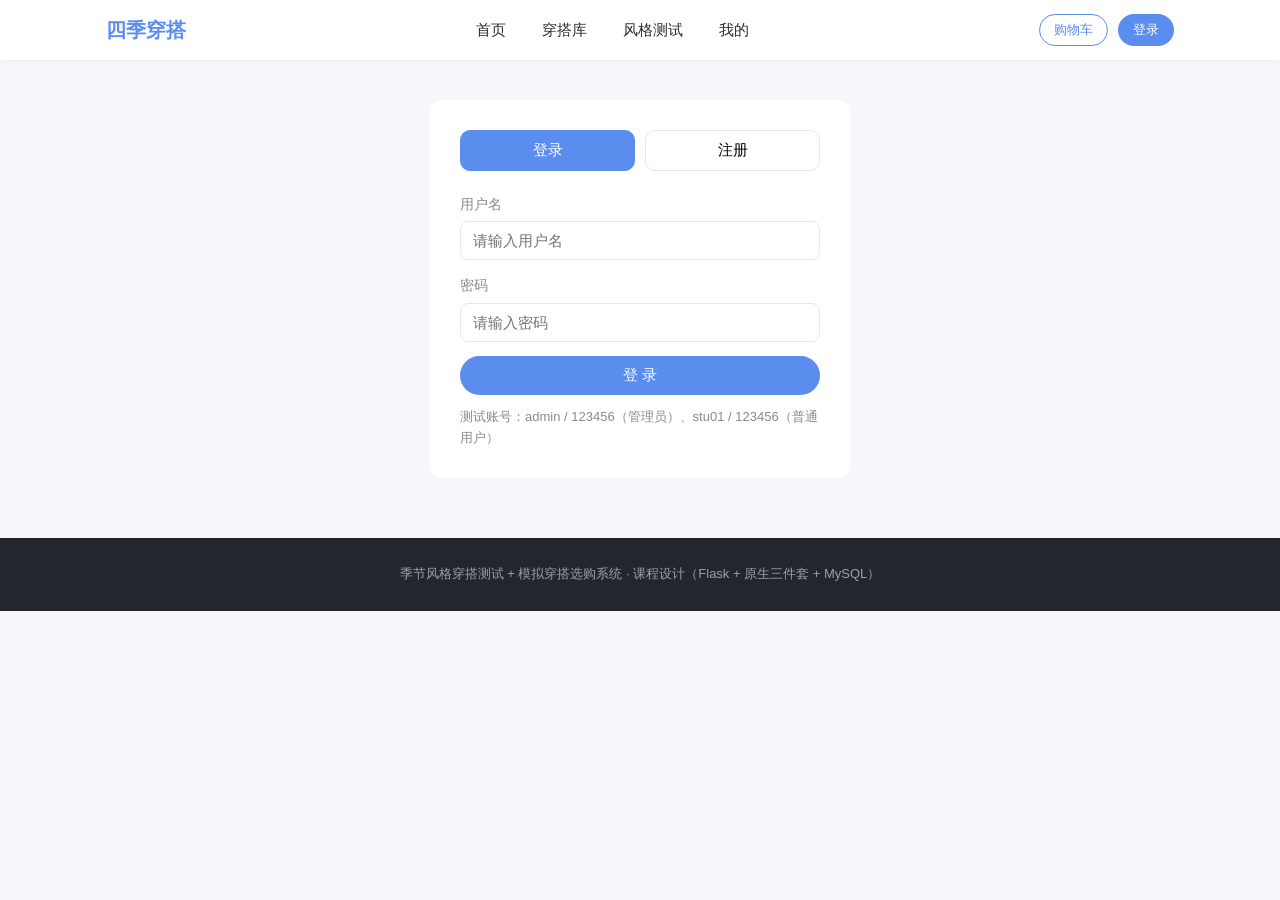
==== frontend/admin.html @ fca52b8e "Initial commit: 季节风格穿搭测试与模拟穿搭选购系统" ====
<!DOCTYPE html>
<html lang="zh-CN">
<head>
  <meta charset="UTF-8">
  <meta name="viewport" content="width=device-width, initial-scale=1.0">
  <title>后台管理 - 四季穿搭</title>
  <link rel="stylesheet" href="css/style.css">
</head>
<body>
  <header class="topbar">
    <div class="container">
      <div class="logo">四季穿搭</div>
      <nav class="nav-links">
        <a href="index.html" class="nav-link" data-page="index">首页</a>
        <a href="wardrobe.html" class="nav-link" data-page="wardrobe">穿搭库</a>
        <a href="quiz.html" class="nav-link" data-page="quiz">风格测试</a>
        <a href="profile.html" class="nav-link" data-page="profile">我的</a>
        <a href="admin.html" class="nav-link active admin-only" data-page="admin" style="display:none">后台管理</a>
      </nav>
      <div class="nav-right">
        <a href="cart.html" class="btn btn-outline btn-sm">购物车</a>
        <a href="login.html" class="btn btn-primary btn-sm" id="navLoginBtn">登录</a>
        <span class="user-name" id="navUser" style="display:none"></span>
      </div>
    </div>
  </header>

  <section class="section">
    <div class="container">
      <h2 class="section-title">后台管理（仅管理员）</h2>
      <div class="tabs">
        <button class="tab active" data-tab="questions">题目管理</button>
        <button class="tab" data-tab="products">商品管理</button>
        <button class="tab" data-tab="orders">订单管理</button>
      </div>

      <!-- 题目管理 -->
      <div id="tab-questions" class="tab-panel">
        <div class="toolbar">
          <button class="btn btn-primary" id="addQuestionBtn">新增题目</button>
        </div>
        <div class="table-wrap">
          <table class="table">
            <thead>
              <tr><th>题号</th><th>题目内容</th><th>选项数</th><th>操作</th></tr>
            </thead>
            <tbody id="questionBody"></tbody>
          </table>
        </div>
      </div>

      <!-- 商品管理 -->
      <div id="tab-products" class="tab-panel" style="display:none">
        <div class="toolbar">
          <button class="btn btn-primary" id="addProductBtn">新增商品</button>
        </div>
        <div class="table-wrap">
          <table class="table">
            <thead>
              <tr><th>ID</th><th>名称</th><th>分类</th><th>价格</th><th>库存</th><th>季型</th><th>场景</th><th>类型</th><th>操作</th></tr>
            </thead>
            <tbody id="productBody"></tbody>
          </table>
        </div>
      </div>

      <!-- 订单管理 -->
      <div id="tab-orders" class="tab-panel" style="display:none">
        <div class="table-wrap">
          <table class="table">
            <thead>
              <tr><th>订单号</th><th>用户</th><th>时间</th><th>金额</th><th>状态</th><th>修改状态</th></tr>
            </thead>
            <tbody id="orderBody"></tbody>
          </table>
        </div>
      </div>
    </div>
  </section>

  <!-- 弹窗：题目 / 商品表单（由 js/admin.js 填充） -->
  <div class="modal-mask" id="modalMask" style="display:none">
    <div class="modal" id="modalBox">
      <h3 id="modalTitle">表单</h3>
      <div id="modalForm"></div>
      <div class="modal-actions">
        <button class="btn btn-primary" id="modalOk">保存</button>
        <button class="btn btn-outline" id="modalCancel">取消</button>
      </div>
    </div>
  </div>

  <footer class="footer">
    <div class="container">
      <p>季节风格穿搭测试 + 模拟穿搭选购系统 · 课程设计（Flask + 原生三件套 + MySQL）</p>
    </div>
  </footer>

  <script src="js/api.js"></script>
  <script src="js/common.js"></script>
  <script src="js/admin.js"></script>
</body>
</html>
---- frontend/css/style.css ----
/* ==========================================================
   style.css —— 全局公共样式（原生 CSS，无框架）
   四季穿搭系统：导航/卡片/按钮/表格/弹窗/响应式
   ========================================================== */

* { margin: 0; padding: 0; box-sizing: border-box; }

:root {
  --primary: #5b8def;
  --primary-dark: #3f6fd8;
  --success: #52c41a;
  --danger: #ff4d4f;
  --bg: #f6f7fb;
  --card-bg: #ffffff;
  --text: #2b2b2b;
  --text-light: #8a8a8a;
  --border: #e6e8ef;
  --radius: 12px;
}

html { scroll-behavior: smooth; }

body {
  font-family: "Microsoft YaHei", "PingFang SC", "Helvetica Neue", Arial, sans-serif;
  background: var(--bg);
  color: var(--text);
  line-height: 1.6;
}

.container { max-width: 1100px; margin: 0 auto; padding: 0 16px; }

a { color: var(--primary); text-decoration: none; }

/* ---------------- 顶部导航 ---------------- */
.topbar {
  background: var(--card-bg);
  box-shadow: 0 1px 6px rgba(0, 0, 0, 0.06);
  position: sticky;
  top: 0;
  z-index: 100;
}
.topbar .container {
  display: flex;
  align-items: center;
  justify-content: space-between;
  height: 60px;
}
.logo { font-size: 20px; font-weight: 700; color: var(--primary); }
.nav-links { display: flex; gap: 8px; }
.nav-link {
  padding: 6px 14px;
  border-radius: 20px;
  color: var(--text);
  font-size: 15px;
}
.nav-link:hover { background: #eef2ff; }
.nav-link.active { background: var(--primary); color: #fff; }
.nav-right { display: flex; align-items: center; gap: 10px; }
.user-name { color: var(--text-light); font-size: 14px; }

/* ---------------- 按钮 ---------------- */
.btn {
  display: inline-block;
  padding: 9px 22px;
  border: 1px solid transparent;
  border-radius: 24px;
  font-size: 15px;
  cursor: pointer;
  text-align: center;
  transition: all .2s;
  background: #fff;
}
.btn:hover { opacity: .88; }
.btn:disabled { opacity: .45; cursor: not-allowed; }
.btn-primary { background: var(--primary); color: #fff; }
.btn-success { background: var(--success); color: #fff; }
.btn-danger { background: var(--danger); color: #fff; }
.btn-outline { border-color: var(--primary); color: var(--primary); background: #fff; }
.btn-sm { padding: 5px 14px; font-size: 13px; }
.btn-lg { padding: 12px 34px; font-size: 16px; }
.btn-block { display: block; width: 100%; }

/* ---------------- Hero 首页横幅 ---------------- */
.hero {
  background: linear-gradient(135deg, #eaf2ff 0%, #fff 60%, #fff5f0 100%);
  text-align: center;
  padding: 70px 0 60px;
}
.hero h1 { font-size: 38px; margin-bottom: 12px; color: var(--primary-dark); }
.hero p { color: var(--text-light); font-size: 17px; margin-bottom: 26px; }
.hero .btn { margin: 0 8px; }

/* ---------------- 区块 ---------------- */
.section { padding: 40px 0; }
.section-title { text-align: center; font-size: 24px; margin-bottom: 24px; }
.center { text-align: center; }
.tip { color: var(--text-light); font-size: 13px; margin-top: 12px; }

/* ---------------- 商品卡片网格 ---------------- */
.card-grid {
  display: grid;
  grid-template-columns: repeat(3, 1fr);
  gap: 20px;
}
.product-card {
  background: var(--card-bg);
  border-radius: var(--radius);
  overflow: hidden;
  box-shadow: 0 2px 10px rgba(0, 0, 0, 0.05);
  cursor: pointer;
  transition: transform .2s, box-shadow .2s;
  position: relative;
}
.product-card:hover { transform: translateY(-4px); box-shadow: 0 8px 22px rgba(0, 0, 0, 0.1); }
.product-img {
  width: 100%;
  height: 220px;
  object-fit: cover;
  display: block;
  background: #f0f0f0;
}
.product-info { padding: 14px 16px; }
.product-name { font-size: 16px; font-weight: 600; margin-bottom: 6px; }
.product-meta { color: var(--text-light); font-size: 13px; margin-bottom: 8px; }
.price { color: var(--danger); font-weight: 700; font-size: 17px; }

.fav-btn {
  position: absolute;
  top: 10px;
  right: 10px;
  width: 34px;
  height: 34px;
  border-radius: 50%;
  border: none;
  background: rgba(255, 255, 255, 0.92);
  font-size: 18px;
  cursor: pointer;
  color: #c0c0c0;
  line-height: 1;
}
.fav-btn.active { color: #ff4d4f; }

/* ---------------- 筛选栏 ---------------- */
.filter-bar {
  display: flex;
  flex-wrap: wrap;
  align-items: center;
  gap: 16px;
  background: var(--card-bg);
  padding: 14px 18px;
  border-radius: var(--radius);
  margin-bottom: 24px;
}
.filter-bar label { font-size: 14px; color: var(--text-light); }
.filter-bar select {
  margin-left: 6px;
  padding: 7px 10px;
  border: 1px solid var(--border);
  border-radius: 8px;
  font-size: 14px;
  background: #fff;
}
.fav-only { display: inline-flex; align-items: center; gap: 6px; }
.filter-count { margin-left: auto; color: var(--text-light); font-size: 14px; }

/* ---------------- 详情页 ---------------- */
.detail-box { display: flex; gap: 28px; background: var(--card-bg); padding: 24px; border-radius: var(--radius); }
.detail-img { width: 380px; max-width: 100%; border-radius: var(--radius); }
.detail-info { flex: 1; }
.detail-info h2 { font-size: 24px; margin-bottom: 10px; }
.detail-tags { margin: 10px 0; }
.tag-chip {
  display: inline-block;
  padding: 3px 12px;
  border-radius: 14px;
  background: #eef2ff;
  color: var(--primary-dark);
  font-size: 13px;
  margin-right: 8px;
}
.detail-price { font-size: 24px; margin: 12px 0 18px; }
.detail-actions { display: flex; gap: 12px; flex-wrap: wrap; }
.items-title { margin: 26px 0 12px; font-size: 18px; }
.item-row {
  display: flex;
  align-items: center;
  gap: 14px;
  background: var(--bg);
  padding: 10px 14px;
  border-radius: 10px;
  margin-bottom: 10px;
}
.item-row img { width: 64px; height: 64px; border-radius: 8px; object-fit: cover; }
.item-row .item-name { flex: 1; }
.item-row .item-price { font-weight: 600; }

/* ---------------- 问卷 ---------------- */
.quiz-container { max-width: 720px; background: var(--card-bg); padding: 30px; border-radius: var(--radius); }
.quiz-progress { color: var(--text-light); font-size: 14px; margin-bottom: 8px; }
.quiz-title { font-size: 20px; margin-bottom: 18px; min-height: 60px; }
.quiz-options { display: flex; flex-direction: column; gap: 12px; margin-bottom: 24px; }
.quiz-option {
  border: 2px solid var(--border);
  border-radius: 10px;
  padding: 13px 18px;
  cursor: pointer;
  transition: all .15s;
}
.quiz-option:hover { border-color: var(--primary); }
.quiz-option.selected { border-color: var(--primary); background: #eef2ff; }
.quiz-option .letter { font-weight: 700; color: var(--primary); margin-right: 8px; }
.quiz-actions { display: flex; justify-content: space-between; gap: 12px; }

/* ---------------- 结果页 ---------------- */
.result-container { max-width: 860px; margin: 0 auto; }
.result-card { text-align: center; background: var(--card-bg); padding: 30px; border-radius: var(--radius); margin-bottom: 28px; }
.result-tag {
  display: inline-block;
  font-size: 40px;
  font-weight: 700;
  color: #fff;
  padding: 14px 34px;
  border-radius: 20px;
  margin-bottom: 14px;
}
.result-name { font-size: 22px; margin-bottom: 8px; }
.result-desc { color: var(--text-light); max-width: 640px; margin: 0 auto 14px; }
.score-line { display: flex; justify-content: center; gap: 26px; flex-wrap: wrap; font-size: 14px; }
.score-line b { font-size: 18px; }

/* ---------------- 表格 ---------------- */
.table-wrap { background: var(--card-bg); border-radius: var(--radius); overflow: auto; }
.table { width: 100%; border-collapse: collapse; min-width: 640px; }
.table th, .table td { padding: 11px 14px; border-bottom: 1px solid var(--border); text-align: left; font-size: 14px; }
.table th { background: #fafbfe; color: var(--text-light); font-weight: 600; white-space: nowrap; }
.table tr:last-child td { border-bottom: none; }
.table .price { font-size: 14px; }
.status-badge { padding: 2px 12px; border-radius: 12px; font-size: 13px; background: #fff7e6; color: #d48806; }
.status-badge.paid { background: #f6ffed; color: #52c41a; }
.status-badge.shipped { background: #e6f7ff; color: #1890ff; }

/* ---------------- 购物车 ---------------- */
.cart-table td img { width: 60px; height: 60px; border-radius: 8px; object-fit: cover; }
.cart-table input[type="number"] {
  width: 64px;
  padding: 6px;
  border: 1px solid var(--border);
  border-radius: 8px;
  text-align: center;
}
.cart-bottom {
  display: flex;
  justify-content: space-between;
  align-items: center;
  background: var(--card-bg);
  padding: 16px 20px;
  border-radius: var(--radius);
  margin-top: 18px;
  flex-wrap: wrap;
  gap: 12px;
}
.cart-bottom .price { font-size: 22px; }

/* ---------------- 登录/注册 ---------------- */
.auth-box { max-width: 420px; margin: 0 auto; background: var(--card-bg); border-radius: var(--radius); padding: 30px; }
.tabs { display: flex; gap: 10px; margin-bottom: 22px; }
.tab {
  flex: 1;
  padding: 10px;
  border: 1px solid var(--border);
  border-radius: 10px;
  background: #fff;
  cursor: pointer;
  font-size: 15px;
}
.tab.active { background: var(--primary); color: #fff; border-color: var(--primary); }
.auth-form label { display: block; margin-bottom: 14px; font-size: 14px; color: var(--text-light); }
.auth-form input {
  width: 100%;
  margin-top: 6px;
  padding: 10px 12px;
  border: 1px solid var(--border);
  border-radius: 8px;
  font-size: 15px;
}
.auth-form input:focus { outline: none; border-color: var(--primary); }

/* ---------------- 个人中心 ---------------- */
.profile-box { max-width: 760px; margin: 0 auto; }
.profile-head { background: var(--card-bg); padding: 26px; border-radius: var(--radius); margin-bottom: 20px; }
.profile-head h2 { font-size: 22px; }
.profile-head p { color: var(--text-light); }
.profile-entries { display: grid; grid-template-columns: repeat(3, 1fr); gap: 14px; margin-bottom: 26px; }
.entry {
  background: var(--card-bg);
  border-radius: var(--radius);
  padding: 22px;
  text-align: center;
  font-size: 16px;
  font-weight: 600;
  box-shadow: 0 2px 8px rgba(0, 0, 0, 0.04);
  transition: transform .2s;
}
.entry:hover { transform: translateY(-2px); color: var(--primary); }

/* ---------------- 后台管理 ---------------- */
.toolbar { margin-bottom: 16px; }
.tab-panel { background: var(--card-bg); border-radius: var(--radius); padding: 18px; }
.tab-panel select, .tab-panel input {
  padding: 6px 10px;
  border: 1px solid var(--border);
  border-radius: 8px;
  font-size: 14px;
}
.menu-btn { margin-right: 6px; }

/* ---------------- 弹窗（toast / modal） ---------------- */
.toast {
  position: fixed;
  top: 80px;
  left: 50%;
  transform: translateX(-50%);
  padding: 12px 26px;
  border-radius: 10px;
  color: #fff;
  font-size: 15px;
  z-index: 999;
  box-shadow: 0 6px 18px rgba(0, 0, 0, 0.18);
  opacity: 0;
  transition: opacity .25s;
  pointer-events: none;
  max-width: 90vw;
}
.toast.show { opacity: 1; }
.toast.ok { background: var(--success); }
.toast.err { background: var(--danger); }

.modal-mask {
  position: fixed;
  inset: 0;
  background: rgba(0, 0, 0, 0.4);
  z-index: 200;
  display: flex;
  align-items: center;
  justify-content: center;
}
.modal {
  background: #fff;
  border-radius: 14px;
  width: 640px;
  max-width: 94vw;
  max-height: 86vh;
  overflow: auto;
  padding: 24px;
}
.modal h3 { margin-bottom: 16px; }
.modal .form-row { display: flex; gap: 10px; flex-wrap: wrap; margin-bottom: 10px; }
.modal label { font-size: 13px; color: var(--text-light); display: block; margin-bottom: 4px; }
.modal input, .modal select { width: 100%; padding: 8px 10px; border: 1px solid var(--border); border-radius: 8px; }
.modal-actions { display: flex; justify-content: flex-end; gap: 10px; margin-top: 18px; }

/* ---------------- 页脚 ---------------- */
.footer { background: #23262e; color: #9aa0ab; text-align: center; padding: 26px 0; font-size: 13px; margin-top: 20px; }

/* ---------------- 功能简介（首页） ---------------- */
.feature-grid { display: grid; grid-template-columns: repeat(3, 1fr); gap: 20px; }
.feature-card { background: var(--card-bg); padding: 24px; border-radius: var(--radius); box-shadow: 0 2px 8px rgba(0,0,0,.04); }
.feature-card h3 { color: var(--primary-dark); margin-bottom: 8px; }

/* ---------------- 响应式适配（加分项） ---------------- */
@media (max-width: 900px) {
  .card-grid, .feature-grid { grid-template-columns: repeat(2, 1fr); }
  .detail-box { flex-direction: column; }
  .detail-img { width: 100%; }
  .profile-entries { grid-template-columns: 1fr; }
}
@media (max-width: 600px) {
  .topbar .container { flex-wrap: wrap; height: auto; padding: 8px 12px; gap: 6px; }
  .nav-links { order: 3; width: 100%; justify-content: center; flex-wrap: wrap; }
  .hero h1 { font-size: 28px; }
  .card-grid, .feature-grid { grid-template-columns: 1fr; }
  .filter-bar { flex-direction: column; align-items: flex-start; }
  .cart-bottom { flex-direction: column; align-items: stretch; }
  .quiz-actions { flex-direction: column; }
  .quiz-actions .btn { width: 100%; }
}
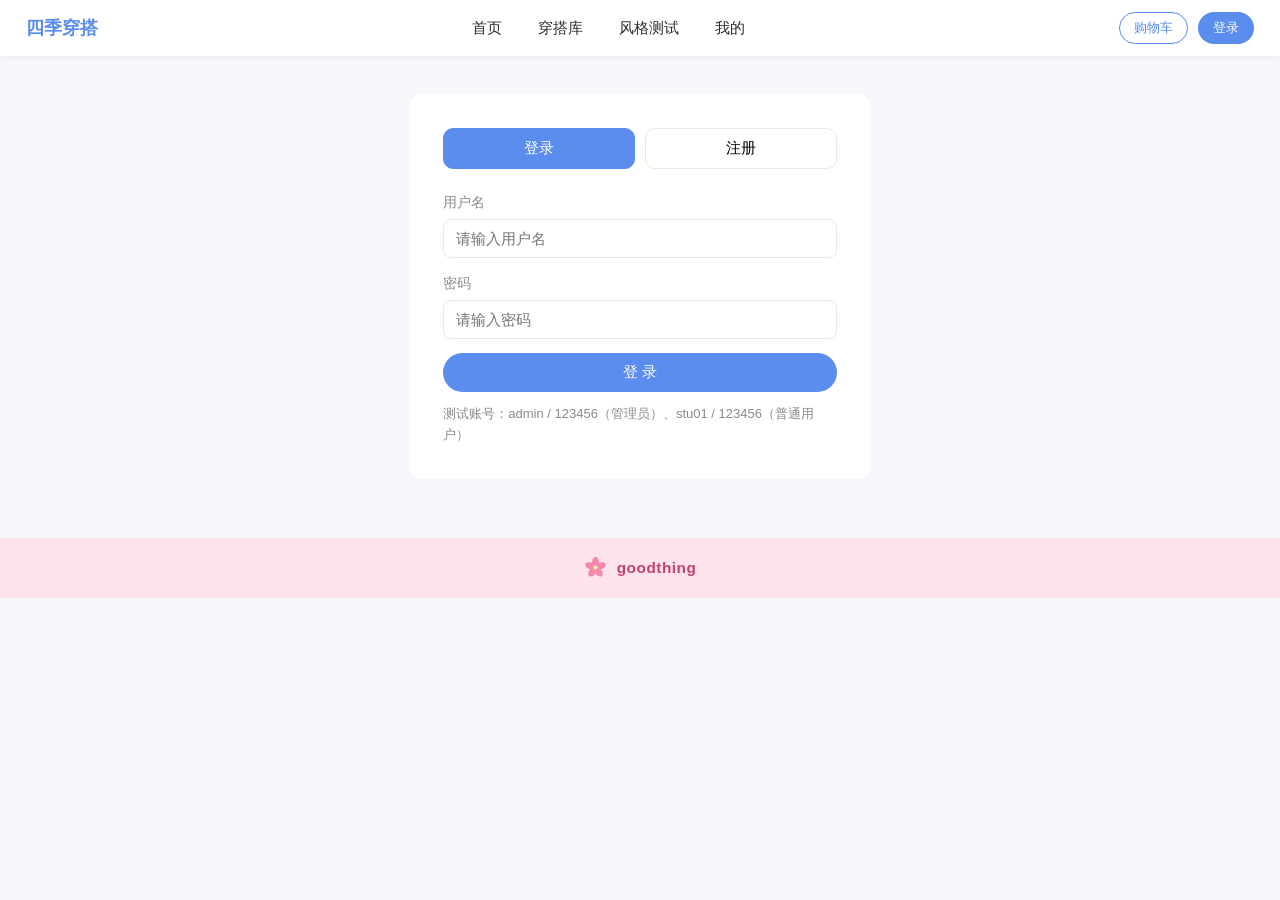
==== commit cbf9c0d3: "更新：页脚改版、启动脚本修复、样式调整" ====
--- a/frontend/admin.html
+++ b/frontend/admin.html
@@ -4,6 +4,7 @@
   <meta charset="UTF-8">
   <meta name="viewport" content="width=device-width, initial-scale=1.0">
   <title>后台管理 - 四季穿搭</title>
+  <link rel="icon" type="image/x-icon" href="favicon.ico">
   <link rel="stylesheet" href="css/style.css">
 </head>
 <body>
@@ -91,8 +92,11 @@
   </div>
 
   <footer class="footer">
-    <div class="container">
-      <p>季节风格穿搭测试 + 模拟穿搭选购系统 · 课程设计（Flask + 原生三件套 + MySQL）</p>
+    <div class="container footer-inner">
+      <span class="footer-brand">
+        <svg class="sakura" viewBox="0 0 40 40" aria-hidden="true"><g fill="#f489ab" transform="translate(20,20)"><ellipse cx="0" cy="-9.5" rx="6" ry="9"/><ellipse cx="0" cy="-9.5" rx="6" ry="9" transform="rotate(72)"/><ellipse cx="0" cy="-9.5" rx="6" ry="9" transform="rotate(144)"/><ellipse cx="0" cy="-9.5" rx="6" ry="9" transform="rotate(216)"/><ellipse cx="0" cy="-9.5" rx="6" ry="9" transform="rotate(288)"/></g><circle cx="20" cy="20" r="3.6" fill="#fff0ad"/></svg>
+        <span class="footer-name">goodthing</span>
+      </span>
     </div>
   </footer>
 
--- a/frontend/css/style.css
+++ b/frontend/css/style.css
@@ -1,6 +1,7 @@
 /* ==========================================================
    style.css —— 全局公共样式（原生 CSS，无框架）
    四季穿搭系统：导航/卡片/按钮/表格/弹窗/响应式
+   布局策略：流式布局（Fluid Layout）—— 页面宽度随浏览器窗口铺满
    ========================================================== */
 
 * { margin: 0; padding: 0; box-sizing: border-box; }
@@ -16,6 +17,10 @@
   --text-light: #8a8a8a;
   --border: #e6e8ef;
   --radius: 12px;
+  /* 流式布局核心变量 */
+  --container-max: 2560px;              /* 容器最大宽度：仅约束超宽屏，1920/2560 屏下均铺满视口 */
+  --gutter: clamp(16px, 2.5vw, 48px);   /* 左右留白随视口伸缩 */
+  --gap: clamp(14px, 1.4vw, 26px);      /* 网格间距随视口伸缩 */
 }
 
 html { scroll-behavior: smooth; }
@@ -25,37 +30,52 @@
   background: var(--bg);
   color: var(--text);
   line-height: 1.6;
-}
-
-.container { max-width: 1100px; margin: 0 auto; padding: 0 16px; }
+  width: 100%;
+  min-height: 100vh;
+  overflow-x: hidden;
+}
+
+/* 图片默认自适应容器宽度，避免撑破流式布局 */
+img { max-width: 100%; height: auto; }
 
 a { color: var(--primary); text-decoration: none; }
 
-/* ---------------- 顶部导航 ---------------- */
+/* 主内容容器：width:100% 铺满窗口，仅保留上限与安全留白 */
+.container {
+  width: 100%;
+  max-width: var(--container-max);
+  margin: 0 auto;
+  padding-left: var(--gutter);
+  padding-right: var(--gutter);
+}
+
+/* ---------------- 顶部导航（通栏） ---------------- */
 .topbar {
   background: var(--card-bg);
   box-shadow: 0 1px 6px rgba(0, 0, 0, 0.06);
   position: sticky;
   top: 0;
   z-index: 100;
+  width: 100%;
 }
 .topbar .container {
   display: flex;
   align-items: center;
   justify-content: space-between;
-  height: 60px;
-}
-.logo { font-size: 20px; font-weight: 700; color: var(--primary); }
-.nav-links { display: flex; gap: 8px; }
+  height: clamp(56px, 4.2vw, 70px);
+}
+.logo { font-size: clamp(18px, 1.4vw, 22px); font-weight: 700; color: var(--primary); white-space: nowrap; }
+.nav-links { display: flex; gap: 8px; flex-wrap: wrap; }
 .nav-link {
   padding: 6px 14px;
   border-radius: 20px;
   color: var(--text);
   font-size: 15px;
+  white-space: nowrap;
 }
 .nav-link:hover { background: #eef2ff; }
 .nav-link.active { background: var(--primary); color: #fff; }
-.nav-right { display: flex; align-items: center; gap: 10px; }
+.nav-right { display: flex; align-items: center; gap: 10px; flex-wrap: wrap; }
 .user-name { color: var(--text-light); font-size: 14px; }
 
 /* ---------------- 按钮 ---------------- */
@@ -80,27 +100,29 @@
 .btn-lg { padding: 12px 34px; font-size: 16px; }
 .btn-block { display: block; width: 100%; }
 
-/* ---------------- Hero 首页横幅 ---------------- */
+/* ---------------- Hero 首页横幅（通栏渐变，内容居中） ---------------- */
 .hero {
   background: linear-gradient(135deg, #eaf2ff 0%, #fff 60%, #fff5f0 100%);
   text-align: center;
-  padding: 70px 0 60px;
-}
-.hero h1 { font-size: 38px; margin-bottom: 12px; color: var(--primary-dark); }
-.hero p { color: var(--text-light); font-size: 17px; margin-bottom: 26px; }
-.hero .btn { margin: 0 8px; }
+  width: 100%;
+  padding: clamp(40px, 5.5vw, 90px) 0 clamp(34px, 4.5vw, 70px);
+}
+.hero h1 { font-size: clamp(26px, 3vw, 42px); margin-bottom: 12px; color: var(--primary-dark); }
+.hero p { color: var(--text-light); font-size: clamp(15px, 1.2vw, 18px); margin-bottom: clamp(18px, 2vw, 28px); }
+.hero .btn { margin: 6px 8px; }
 
 /* ---------------- 区块 ---------------- */
-.section { padding: 40px 0; }
-.section-title { text-align: center; font-size: 24px; margin-bottom: 24px; }
+.section { padding: clamp(26px, 3vw, 56px) 0; }
+.section-title { text-align: center; font-size: clamp(20px, 1.7vw, 26px); margin-bottom: clamp(18px, 2vw, 28px); }
 .center { text-align: center; }
 .tip { color: var(--text-light); font-size: 13px; margin-top: 12px; }
 
-/* ---------------- 商品卡片网格 ---------------- */
+/* ---------------- 商品卡片网格（auto-fit，窗口越宽列数越多） ---------------- */
 .card-grid {
   display: grid;
-  grid-template-columns: repeat(3, 1fr);
-  gap: 20px;
+  grid-template-columns: repeat(auto-fit, minmax(min(100%, 260px), 1fr));
+  gap: var(--gap);
+  width: 100%;
 }
 .product-card {
   background: var(--card-bg);
@@ -110,11 +132,13 @@
   cursor: pointer;
   transition: transform .2s, box-shadow .2s;
   position: relative;
+  display: flex;
+  flex-direction: column;
 }
 .product-card:hover { transform: translateY(-4px); box-shadow: 0 8px 22px rgba(0, 0, 0, 0.1); }
 .product-img {
   width: 100%;
-  height: 220px;
+  height: clamp(180px, 15vw, 260px);
   object-fit: cover;
   display: block;
   background: #f0f0f0;
@@ -150,6 +174,7 @@
   padding: 14px 18px;
   border-radius: var(--radius);
   margin-bottom: 24px;
+  width: 100%;
 }
 .filter-bar label { font-size: 14px; color: var(--text-light); }
 .filter-bar select {
@@ -159,15 +184,34 @@
   border-radius: 8px;
   font-size: 14px;
   background: #fff;
+  max-width: 100%;
 }
 .fav-only { display: inline-flex; align-items: center; gap: 6px; }
 .filter-count { margin-left: auto; color: var(--text-light); font-size: 14px; }
 
-/* ---------------- 详情页 ---------------- */
-.detail-box { display: flex; gap: 28px; background: var(--card-bg); padding: 24px; border-radius: var(--radius); }
-.detail-img { width: 380px; max-width: 100%; border-radius: var(--radius); }
-.detail-info { flex: 1; }
-.detail-info h2 { font-size: 24px; margin-bottom: 10px; }
+/* ---------------- 详情页（左图右文，随视口铺满） ---------------- */
+.detail-box {
+  display: flex;
+  align-items: stretch;
+  gap: clamp(18px, 2vw, 36px);
+  background: var(--card-bg);
+  padding: clamp(16px, 1.8vw, 30px);
+  border-radius: var(--radius);
+  width: 100%;
+  min-height: calc(100vh - 220px);   /* 纵向撑满首屏，避免内容少时下方大片空白 */
+  margin-bottom: clamp(16px, 1.6vw, 28px);
+}
+.detail-img {
+  width: clamp(300px, 36vw, 720px);
+  max-width: 100%;
+  height: auto;
+  align-self: flex-start;
+  border-radius: var(--radius);
+  flex: 0 0 auto;
+  object-fit: cover;
+}
+.detail-info { flex: 1 1 320px; min-width: 0; }
+.detail-info h2 { font-size: clamp(20px, 1.8vw, 26px); margin-bottom: 10px; }
 .detail-tags { margin: 10px 0; }
 .tag-chip {
   display: inline-block;
@@ -178,7 +222,7 @@
   font-size: 13px;
   margin-right: 8px;
 }
-.detail-price { font-size: 24px; margin: 12px 0 18px; }
+.detail-price { font-size: clamp(21px, 1.9vw, 26px); margin: 12px 0 18px; }
 .detail-actions { display: flex; gap: 12px; flex-wrap: wrap; }
 .items-title { margin: 26px 0 12px; font-size: 18px; }
 .item-row {
@@ -189,15 +233,49 @@
   padding: 10px 14px;
   border-radius: 10px;
   margin-bottom: 10px;
+  flex-wrap: wrap;
 }
 .item-row img { width: 64px; height: 64px; border-radius: 8px; object-fit: cover; }
-.item-row .item-name { flex: 1; }
+.item-row .item-name { flex: 1; min-width: 120px; }
 .item-row .item-price { font-weight: 600; }
 
-/* ---------------- 问卷 ---------------- */
-.quiz-container { max-width: 720px; background: var(--card-bg); padding: 30px; border-radius: var(--radius); }
+/* 套装价格对账行：单品合计 / 套装价 / 立省 */
+.items-summary {
+  display: flex;
+  align-items: center;
+  flex-wrap: wrap;
+  gap: 10px;
+  background: #f2f6ff;
+  border: 1px dashed #c9d8ff;
+  border-radius: 10px;
+  padding: 10px 14px;
+  margin-bottom: 12px;
+  font-size: 15px;
+  color: var(--text);
+}
+.items-summary b { color: var(--text); }
+.items-summary .divider { color: var(--border); }
+.items-summary .save-chip {
+  margin-left: auto;
+  background: #fff1f0;
+  color: var(--danger);
+  border-radius: 12px;
+  padding: 2px 12px;
+  font-size: 13px;
+  font-weight: 600;
+}
+
+/* ---------------- 问卷（阅读型内容容器，适度放宽） ---------------- */
+.quiz-container {
+  width: 100%;
+  max-width: min(860px, 100%);
+  margin: 0 auto;
+  background: var(--card-bg);
+  padding: clamp(20px, 2.4vw, 36px);
+  border-radius: var(--radius);
+}
 .quiz-progress { color: var(--text-light); font-size: 14px; margin-bottom: 8px; }
-.quiz-title { font-size: 20px; margin-bottom: 18px; min-height: 60px; }
+.quiz-title { font-size: clamp(18px, 1.5vw, 21px); margin-bottom: 18px; min-height: 60px; }
 .quiz-options { display: flex; flex-direction: column; gap: 12px; margin-bottom: 24px; }
 .quiz-option {
   border: 2px solid var(--border);
@@ -212,24 +290,31 @@
 .quiz-actions { display: flex; justify-content: space-between; gap: 12px; }
 
 /* ---------------- 结果页 ---------------- */
-.result-container { max-width: 860px; margin: 0 auto; }
-.result-card { text-align: center; background: var(--card-bg); padding: 30px; border-radius: var(--radius); margin-bottom: 28px; }
+.result-container { width: 100%; max-width: min(1100px, 100%); margin: 0 auto; }
+.result-card { text-align: center; background: var(--card-bg); padding: clamp(20px, 2.4vw, 36px); border-radius: var(--radius); margin-bottom: 28px; }
 .result-tag {
   display: inline-block;
-  font-size: 40px;
+  font-size: clamp(30px, 3vw, 44px);
   font-weight: 700;
   color: #fff;
   padding: 14px 34px;
   border-radius: 20px;
   margin-bottom: 14px;
 }
-.result-name { font-size: 22px; margin-bottom: 8px; }
-.result-desc { color: var(--text-light); max-width: 640px; margin: 0 auto 14px; }
-.score-line { display: flex; justify-content: center; gap: 26px; flex-wrap: wrap; font-size: 14px; }
+.result-name { font-size: clamp(19px, 1.7vw, 23px); margin-bottom: 8px; }
+.result-desc { color: var(--text-light); max-width: 760px; margin: 0 auto 14px; }
+.score-line { display: flex; justify-content: center; gap: clamp(14px, 2vw, 30px); flex-wrap: wrap; font-size: 14px; }
 .score-line b { font-size: 18px; }
 
-/* ---------------- 表格 ---------------- */
-.table-wrap { background: var(--card-bg); border-radius: var(--radius); overflow: auto; }
+/* ---------------- 表格（外层横向滚动，宽屏自动铺满） ---------------- */
+.table-wrap {
+  background: var(--card-bg);
+  border-radius: var(--radius);
+  overflow-x: auto;
+  overflow-y: hidden;
+  -webkit-overflow-scrolling: touch;
+  width: 100%;
+}
 .table { width: 100%; border-collapse: collapse; min-width: 640px; }
 .table th, .table td { padding: 11px 14px; border-bottom: 1px solid var(--border); text-align: left; font-size: 14px; }
 .table th { background: #fafbfe; color: var(--text-light); font-weight: 600; white-space: nowrap; }
@@ -258,11 +343,19 @@
   margin-top: 18px;
   flex-wrap: wrap;
   gap: 12px;
+  width: 100%;
 }
 .cart-bottom .price { font-size: 22px; }
 
 /* ---------------- 登录/注册 ---------------- */
-.auth-box { max-width: 420px; margin: 0 auto; background: var(--card-bg); border-radius: var(--radius); padding: 30px; }
+.auth-box {
+  width: 100%;
+  max-width: min(460px, 100%);
+  margin: 0 auto;
+  background: var(--card-bg);
+  border-radius: var(--radius);
+  padding: clamp(22px, 2.6vw, 34px);
+}
 .tabs { display: flex; gap: 10px; margin-bottom: 22px; }
 .tab {
   flex: 1;
@@ -286,11 +379,16 @@
 .auth-form input:focus { outline: none; border-color: var(--primary); }
 
 /* ---------------- 个人中心 ---------------- */
-.profile-box { max-width: 760px; margin: 0 auto; }
-.profile-head { background: var(--card-bg); padding: 26px; border-radius: var(--radius); margin-bottom: 20px; }
-.profile-head h2 { font-size: 22px; }
+.profile-box { width: 100%; max-width: min(1100px, 100%); margin: 0 auto; }
+.profile-head { background: var(--card-bg); padding: clamp(20px, 2.2vw, 30px); border-radius: var(--radius); margin-bottom: 20px; }
+.profile-head h2 { font-size: clamp(19px, 1.7vw, 23px); }
 .profile-head p { color: var(--text-light); }
-.profile-entries { display: grid; grid-template-columns: repeat(3, 1fr); gap: 14px; margin-bottom: 26px; }
+.profile-entries {
+  display: grid;
+  grid-template-columns: repeat(auto-fit, minmax(min(100%, 200px), 1fr));
+  gap: 14px;
+  margin-bottom: 26px;
+}
 .entry {
   background: var(--card-bg);
   border-radius: var(--radius);
@@ -304,13 +402,14 @@
 .entry:hover { transform: translateY(-2px); color: var(--primary); }
 
 /* ---------------- 后台管理 ---------------- */
-.toolbar { margin-bottom: 16px; }
-.tab-panel { background: var(--card-bg); border-radius: var(--radius); padding: 18px; }
+.toolbar { margin-bottom: 16px; display: flex; flex-wrap: wrap; gap: 10px; align-items: center; }
+.tab-panel { background: var(--card-bg); border-radius: var(--radius); padding: clamp(14px, 1.6vw, 22px); width: 100%; }
 .tab-panel select, .tab-panel input {
   padding: 6px 10px;
   border: 1px solid var(--border);
   border-radius: 8px;
   font-size: 14px;
+  max-width: 100%;
 }
 .menu-btn { margin-right: 6px; }
 
@@ -343,15 +442,16 @@
   display: flex;
   align-items: center;
   justify-content: center;
+  padding: 16px;
 }
 .modal {
   background: #fff;
   border-radius: 14px;
-  width: 640px;
-  max-width: 94vw;
+  width: min(720px, 100%);
+  max-width: 100%;
   max-height: 86vh;
   overflow: auto;
-  padding: 24px;
+  padding: clamp(18px, 2vw, 26px);
 }
 .modal h3 { margin-bottom: 16px; }
 .modal .form-row { display: flex; gap: 10px; flex-wrap: wrap; margin-bottom: 10px; }
@@ -359,28 +459,86 @@
 .modal input, .modal select { width: 100%; padding: 8px 10px; border: 1px solid var(--border); border-radius: 8px; }
 .modal-actions { display: flex; justify-content: flex-end; gap: 10px; margin-top: 18px; }
 
-/* ---------------- 页脚 ---------------- */
-.footer { background: #23262e; color: #9aa0ab; text-align: center; padding: 26px 0; font-size: 13px; margin-top: 20px; }
-
-/* ---------------- 功能简介（首页） ---------------- */
-.feature-grid { display: grid; grid-template-columns: repeat(3, 1fr); gap: 20px; }
+/* ---------------- 页脚（通栏，粉色品牌条） ---------------- */
+.footer {
+  background: #ffe3ec;
+  color: #b5577f;
+  padding: clamp(14px, 1.4vw, 22px) 0;
+  font-size: 13px;
+  margin-top: 20px;
+  width: 100%;
+}
+/* 樱花 + goodthing 横向排列并居中 */
+.footer-inner { display: flex; align-items: center; justify-content: center; }
+.footer-brand { display: inline-flex; align-items: center; gap: 10px; }
+.footer .sakura { width: clamp(20px, 1.8vw, 26px); height: auto; flex: 0 0 auto; }
+.footer-name {
+  font-size: clamp(15px, 1.2vw, 18px);
+  font-weight: 700;
+  letter-spacing: .5px;
+  color: #c2416f;
+}
+
+/* ---------------- 功能简介（首页，auto-fit 自适应列数） ---------------- */
+.feature-grid {
+  display: grid;
+  grid-template-columns: repeat(auto-fit, minmax(min(100%, 280px), 1fr));
+  gap: var(--gap);
+  width: 100%;
+}
 .feature-card { background: var(--card-bg); padding: 24px; border-radius: var(--radius); box-shadow: 0 2px 8px rgba(0,0,0,.04); }
 .feature-card h3 { color: var(--primary-dark); margin-bottom: 8px; }
 
-/* ---------------- 响应式适配（加分项） ---------------- */
-@media (max-width: 900px) {
-  .card-grid, .feature-grid { grid-template-columns: repeat(2, 1fr); }
-  .detail-box { flex-direction: column; }
-  .detail-img { width: 100%; }
-  .profile-entries { grid-template-columns: 1fr; }
-}
-@media (max-width: 600px) {
-  .topbar .container { flex-wrap: wrap; height: auto; padding: 8px 12px; gap: 6px; }
+/* ==========================================================
+   响应式断点：1440 / 1200 / 1024 / 768 / 390
+   （网格已由 auto-fit 自动增减列，断点只做留白与尺寸微调）
+   ========================================================== */
+
+/* 大屏笔记本及以下：收紧留白，让内容更饱满 */
+@media (max-width: 1440px) {
+  :root {
+    --gutter: clamp(14px, 2vw, 36px);
+    --gap: clamp(13px, 1.2vw, 22px);
+  }
+}
+
+@media (max-width: 1200px) {
+  .product-img { height: clamp(170px, 14vw, 220px); }
+  .detail-img { width: clamp(260px, 34vw, 400px); }
+}
+
+/* 平板横屏：详情页转为上下结构，导航允许换行 */
+@media (max-width: 1024px) {
+  :root { --gutter: clamp(14px, 3vw, 28px); }
+  .detail-box { flex-direction: column; min-height: auto; }
+  .detail-img { width: 100%; max-height: 420px; align-self: stretch; }
+  .nav-links { gap: 4px; }
+  .nav-link { padding: 6px 10px; font-size: 14px; }
+}
+
+/* 平板竖屏 / 大手机 */
+@media (max-width: 768px) {
+  .topbar .container { flex-wrap: wrap; height: auto; padding-top: 8px; padding-bottom: 8px; gap: 6px; }
   .nav-links { order: 3; width: 100%; justify-content: center; flex-wrap: wrap; }
-  .hero h1 { font-size: 28px; }
-  .card-grid, .feature-grid { grid-template-columns: 1fr; }
+  .nav-right { margin-left: auto; }
+  .hero h1 { font-size: clamp(22px, 5vw, 30px); }
+  .hero .btn { margin: 6px 4px; }
+  .card-grid { grid-template-columns: repeat(auto-fit, minmax(min(100%, 200px), 1fr)); }
+  .filter-bar { gap: 10px; }
+  .filter-count { margin-left: 0; width: 100%; }
+  .cart-bottom { flex-direction: column; align-items: stretch; }
+  .score-line { gap: 14px; }
+}
+
+/* 小屏手机 */
+@media (max-width: 390px) {
+  :root { --gutter: 12px; }
+  .card-grid, .feature-grid, .profile-entries { grid-template-columns: 1fr; }
+  .hero h1 { font-size: 22px; }
   .filter-bar { flex-direction: column; align-items: flex-start; }
-  .cart-bottom { flex-direction: column; align-items: stretch; }
   .quiz-actions { flex-direction: column; }
   .quiz-actions .btn { width: 100%; }
-}
+  .detail-actions .btn { width: 100%; }
+  .btn-lg { padding: 10px 22px; font-size: 15px; }
+  .table { min-width: 560px; }
+}
